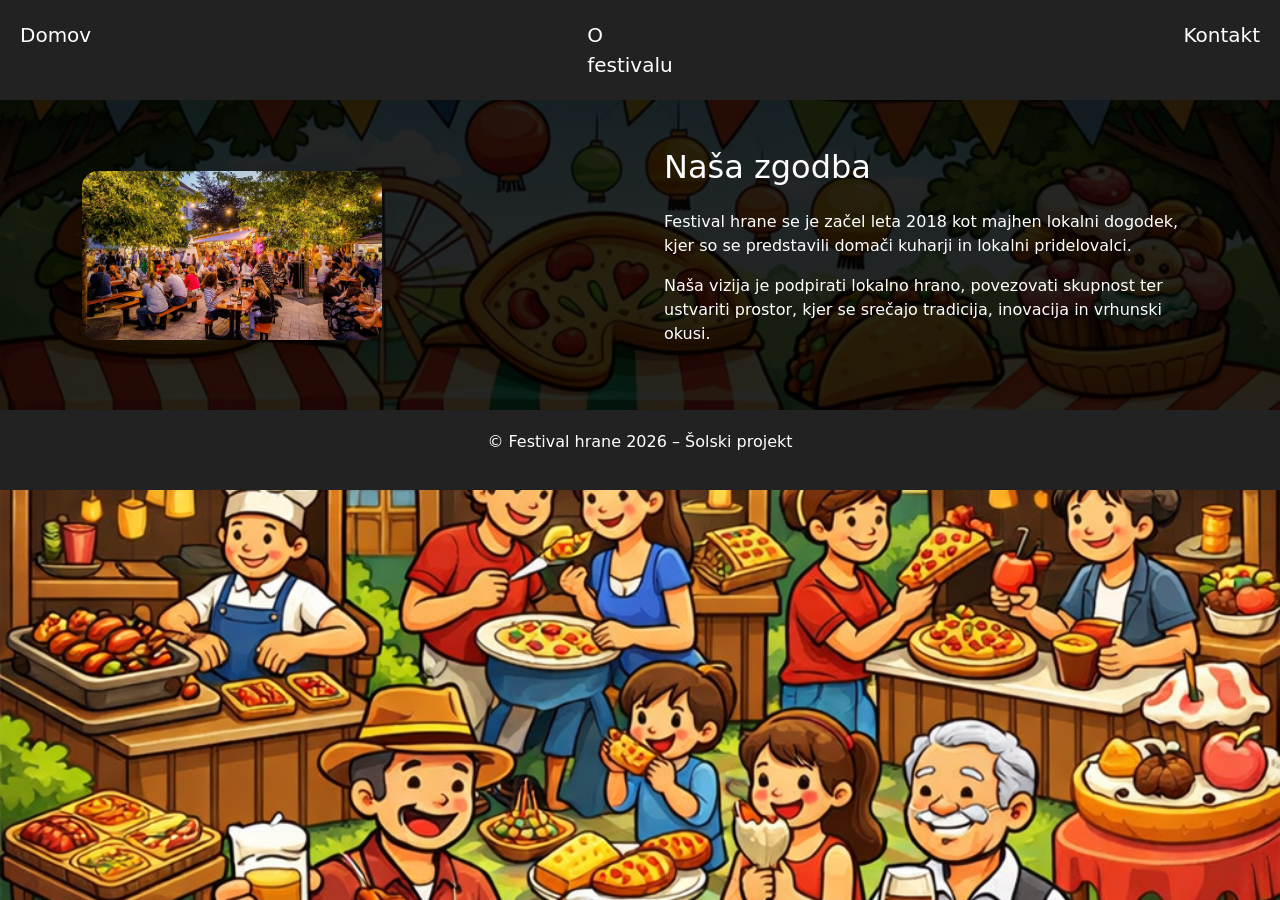
==== o-festivalu.html @ ab54869e "dodal o festivalu, fix: footer, sliko, style" ====
<!doctype html>
<html lang="sl">
<head>
  <meta charset="utf-8">
  <meta name="viewport" content="width=device-width, initial-scale=1">
  <title>O festivalu</title>
  <link href="https://cdn.jsdelivr.net/npm/bootstrap@5.3.8/dist/css/bootstrap.min.css" rel="stylesheet">
  <link rel="stylesheet" href="style.css">
</head>
<body>
  <div class="navbar-custom">
    <a href="index.html">Domov</a>
    <a href="o-festivalu.html">O festivalu</a>
    <a href="kontakt.html">Kontakt</a>
  </div>
  <div class="vsebina">
    <section class="container py-5">
      <div class="row align-items-center g-5">
        <div class="col-lg-6">
          <img src="dogajanje.webp" class="img-fluid rounded-4 shadow">
        </div>
        <div class="col-lg-6">
          <h2 class="mb-4">Naša zgodba</h2>

          <p>
            Festival hrane se je začel leta 2018 kot majhen lokalni dogodek,
            kjer so se predstavili domači kuharji in lokalni pridelovalci.
          </p>

          <p>
            Naša vizija je podpirati lokalno hrano, povezovati skupnost
            ter ustvariti prostor, kjer se srečajo tradicija, inovacija
            in vrhunski okusi.
          </p>
        </div>

      </div>
    </section>

  </div>
  <footer class="footer">
    <p>© Festival hrane 2026 – Šolski projekt</p>
  </footer>
  <script src="https://cdn.jsdelivr.net/npm/bootstrap@5.3.8/dist/js/bootstrap.bundle.min.js"></script>
</body>
</html>
---- style.css ----
body {
  background-image: url('background.png');
  background-size: cover;
  background-attachment: fixed;
  color: white;
  margin: 0;
}
.navbar-custom {
  background-color: #222;
  padding: 20px;
  display: flex;
  justify-content: center;
  gap: 40%;
  position: sticky;
  top: 0;
  z-index: 1000;
}

.navbar-custom a {
  color: white;
  text-decoration: none;
  font-size: 20px;
}

.navbar-custom a:hover {
  text-decoration: underline;
}
.vsebina {
  background-color: rgba(0, 0, 0, 0.85);
}
.hero-img {
  height: 80vh;
  object-fit: cover;
}

.carousel-caption {
  background: rgba(0,0,0,0.6);
  padding: 30px;
  border-radius: 15px;
}
.card {
  color: black;
}
.footer {
  background-color: #222;
  text-align: center;
  padding: 20px; 
}
img {
  height: 300px;
  width: 300px;
}
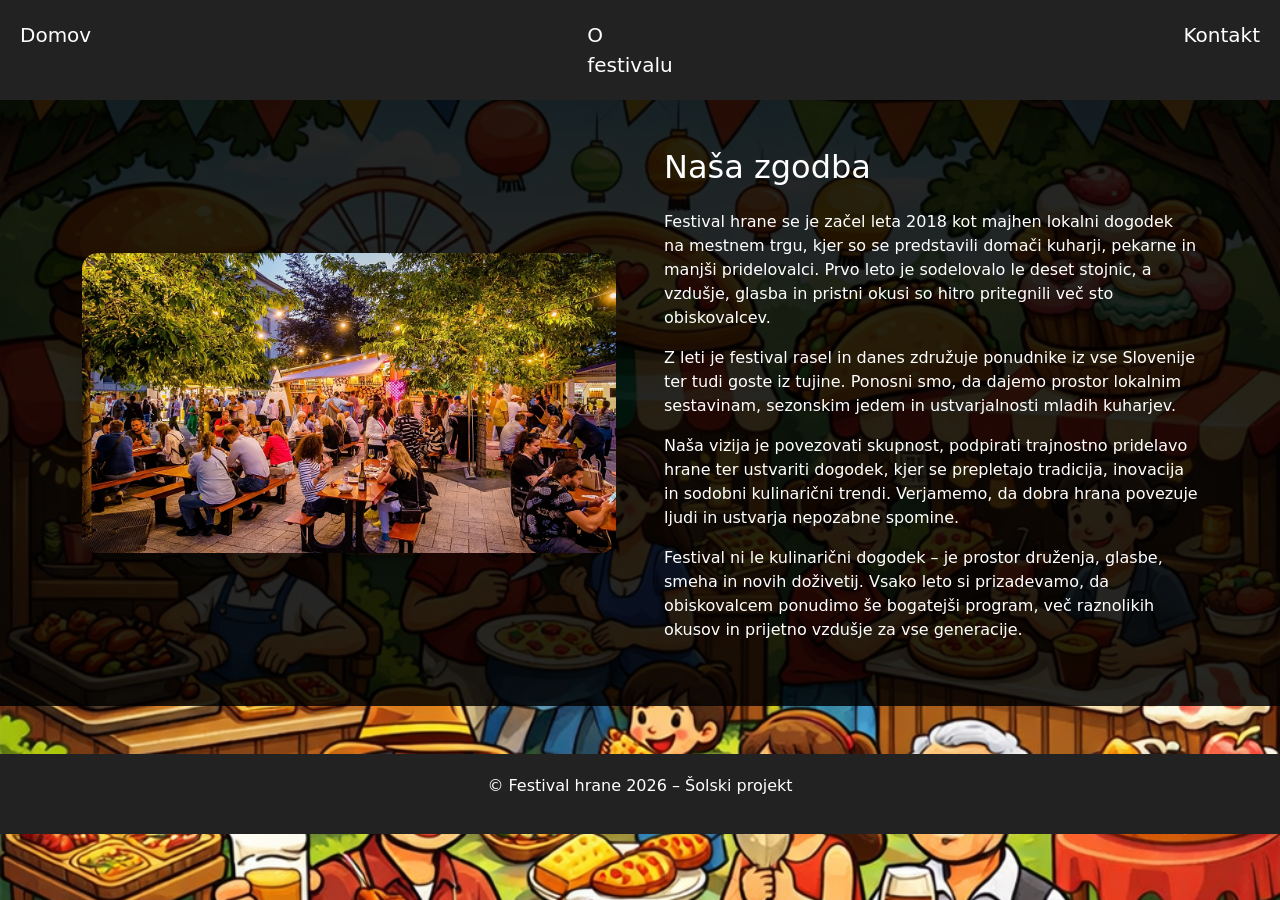
==== commit bde1fbd3: "dodan kontakt, popravljena stran "o festivalu"" ====
--- a/o-festivalu.html
+++ b/o-festivalu.html
@@ -17,27 +17,42 @@
     <section class="container py-5">
       <div class="row align-items-center g-5">
         <div class="col-lg-6">
-          <img src="dogajanje.webp" class="img-fluid rounded-4 shadow">
+          <img src="dogajanje.webp" class="img-fluid rounded-4 shadow" style="width: 1000px; height: auto; object-fit: cover;">
         </div>
         <div class="col-lg-6">
           <h2 class="mb-4">Naša zgodba</h2>
-
           <p>
-            Festival hrane se je začel leta 2018 kot majhen lokalni dogodek,
-            kjer so se predstavili domači kuharji in lokalni pridelovalci.
+            Festival hrane se je začel leta 2018 kot majhen lokalni dogodek
+            na mestnem trgu, kjer so se predstavili domači kuharji,
+            pekarne in manjši pridelovalci. Prvo leto je sodelovalo
+            le deset stojnic, a vzdušje, glasba in pristni okusi
+            so hitro pritegnili več sto obiskovalcev.
           </p>
-
           <p>
-            Naša vizija je podpirati lokalno hrano, povezovati skupnost
-            ter ustvariti prostor, kjer se srečajo tradicija, inovacija
-            in vrhunski okusi.
+            Z leti je festival rasel in danes združuje ponudnike
+            iz vse Slovenije ter tudi goste iz tujine.
+            Ponosni smo, da dajemo prostor lokalnim sestavinam,
+            sezonskim jedem in ustvarjalnosti mladih kuharjev.
+          </p>
+          <p>
+            Naša vizija je povezovati skupnost, podpirati trajnostno
+            pridelavo hrane ter ustvariti dogodek, kjer se prepletajo
+            tradicija, inovacija in sodobni kulinarični trendi.
+            Verjamemo, da dobra hrana povezuje ljudi in ustvarja
+            nepozabne spomine.
+          </p>
+          <p>
+            Festival ni le kulinarični dogodek – je prostor druženja,
+            glasbe, smeha in novih doživetij. Vsako leto si prizadevamo,
+            da obiskovalcem ponudimo še bogatejši program, več raznolikih
+            okusov in prijetno vzdušje za vse generacije.
           </p>
         </div>
-
       </div>
     </section>
-
   </div>
+  <br>
+  <br>
   <footer class="footer">
     <p>© Festival hrane 2026 – Šolski projekt</p>
   </footer>
--- a/style.css
+++ b/style.css
@@ -15,13 +15,11 @@
   top: 0;
   z-index: 1000;
 }
-
 .navbar-custom a {
   color: white;
   text-decoration: none;
   font-size: 20px;
 }
-
 .navbar-custom a:hover {
   text-decoration: underline;
 }
@@ -32,7 +30,6 @@
   height: 80vh;
   object-fit: cover;
 }
-
 .carousel-caption {
   background: rgba(0,0,0,0.6);
   padding: 30px;
@@ -50,3 +47,7 @@
   height: 300px;
   width: 300px;
 }
+.ponudba-img {
+  height: 220px;
+  object-fit: cover;
+}
